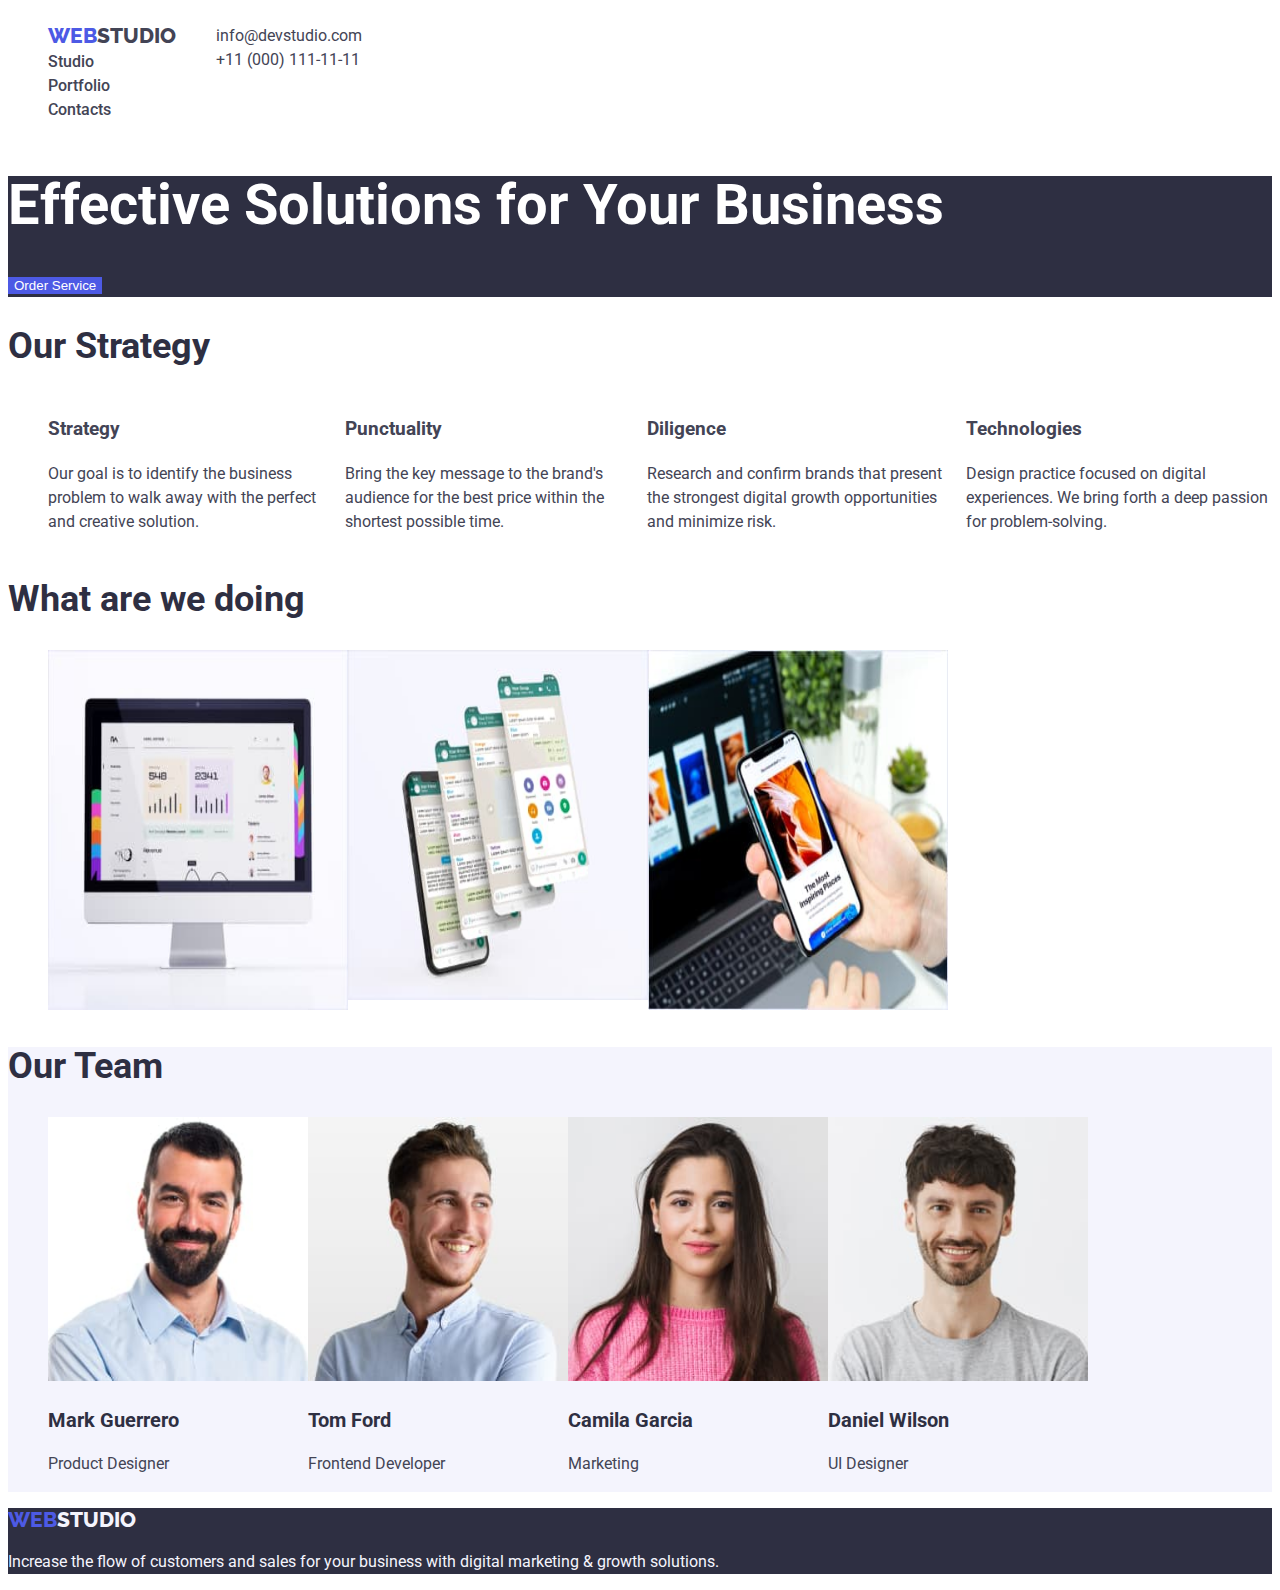
==== index.html @ af5a718a "added files from homework 2" ====
<!DOCTYPE html>
<html lang="en">
  <head>
    <meta charset="UTF-8" />
    <meta name="viewport" content="width=device-width, initial-scale=1.0" />
    <title>Web Studio</title>
    <link rel="preconnect" href="https://fonts.googleapis.com" />
    <link rel="preconnect" href="https://fonts.gstatic.com" crossorigin />
    <link
      href="https://fonts.googleapis.com/css2?family=Raleway:ital,wght@0,800;1,800&family=Roboto:wght@400;500;700;900&display=swap"
      rel="stylesheet"
    />
    <link rel="stylesheet" type="text/css" href="./css/style.css" />
  </head>
  <body>
    <header class="flex">
      <nav>
        <ul class="">
          <li>
            <a class="custom-link__logo" href="./index.html"
              ><span>WEB</span>STUDIO</a
            >
          </li>
          <li><a class="custom-link" href="index.html">Studio</a></li>
          <li><a class="custom-link" href="portfolio.html">Portfolio</a></li>
          <li><a class="custom-link" href="/">Contacts</a></li>
        </ul>
      </nav>
      <address>
        <ul class="">
          <li>
            <a class="custom-link contact-link" href="mailto:info@devstudio.com"
              >info@devstudio.com</a
            >
          </li>
          <li>
            <a class="custom-link contact-link" href="tel:+110001111111"
              >+11 (000) 111-11-11</a
            >
          </li>
        </ul>
      </address>
    </header>

    <main>
      <section class="solutions-section">
        <h1 class="title-1">Effective Solutions for Your Business</h1>
        <button class="solutions-section__button" type="button">Order Service</button>
      </section>

      <section>
        <h2 class="title-2">Our Strategy</h2>
        <ul class="flex">
          <li>
            <h3>Strategy</h3>
            <p>
              Our goal is to identify the business problem to walk away with the
              perfect and creative solution.
            </p>
          </li>
          <li>
            <h3>Punctuality</h3>
            <p>
              Bring the key message to the brand's audience for the best price
              within the shortest possible time.
            </p>
          </li>
          <li>
            <h3>Diligence</h3>
            <p>
              Research and confirm brands that present the strongest digital
              growth opportunities and minimize risk.
            </p>
          </li>
          <li>
            <h3>Technologies</h3>
            <p>
              Design practice focused on digital experiences. We bring forth a
              deep passion for problem-solving.
            </p>
          </li>
        </ul>
      </section>

      <section>
        <h2 class="title-2">What are we doing</h2>
        <ul class="flex">
          <li>
            <img
              src="./images/competencies/computer.jpg"
              height="360px"
              width="300px"
              alt="Analyst"
            />
          </li>
          <li>
            <img
              src="./images/competencies/mobile_ui.jpg"
              height="350px"
              width="300px"
              alt="Mobile UI"
            />
          </li>
          <li>
            <img
              src="./images/competencies/interface.jpg"
              height="360px"
              width="300px"
              alt="Interface"
            />
          </li>
        </ul>
      </section>

      <section class="team-section">
        <h2 class="title-2">Our Team</h2>
        <ul class="flex">
          <li>
            <img
              src="./images/team/mark_guerrero.jpg"
              height="264px"
              width="260px"
              alt="Mark's photo"
            />
            <h3 class="title-3">Mark Guerrero</h3>
            <p>Product Designer</p>
          </li>
          <li>
            <img
              src="./images/team/tom_ford.jpg"
              height="264px"
              width="260px"
              alt="Tom's photo'"
            />
            <h3 class="title-3">Tom Ford</h3>
            <p>Frontend Developer</p>
          </li>
          <li>
            <img
              src="./images/team/camila_garcia.jpg"
              height="264px"
              width="260px"
              alt="Camilas photo"
            />
            <h3 class="title-3">Camila Garcia</h3>
            <p>Marketing</p>
          </li>
          <li>
            <img
              src="./images/team/daniel_wilson.jpg"
              height="264px"
              width="260px"
              alt="Daniel's photo'"
            />
            <h3 class="title-3">Daniel Wilson</h3>
            <p>UI Designer</p>
          </li>
        </ul>
      </section>
    </main>

    <footer class="footer">
      <a class="custom-link__logo" href="./index.html"><span>WEB</span>STUDIO</a>
      <p>
        Increase the flow of&nbsp;customers and sales for your business with
        digital marketing &amp;&nbsp;growth solutions.
      </p>
    </footer>
  </body>
</html>
---- css/style.css ----
:root {
  --navy-blue: #2e2f42;
  --slate-color: #434455;
  --iris-color: #4d5ae5;
  --ocean-color: #404bbf;
  --cornflower-color: #e7e9fc;
  --cloud-color: #f4f4fd;
  --white-color: #ffffff;
}

body {
  font-family: "Roboto", sans-serif;
  font-style: normal;
  color: var(--slate-color);
  font-size: 16px;
  line-height: 1.5;
  letter-spacing: 2%;
}

ul {
  list-style: none;
}

.custom-link__logo span {
  color: var(--iris-color);
}

.title-1 {
  color: var(--white-color);
  font-size: 56px;
  line-height: 1.07;
}

.title-2 {
  color: var(--navy-blue);
  font-size: 36px;
  line-height: 1.11;
}

.title-3 {
  color: var(--navy-blue);
  font-size: 20px;
  line-height: 1.2;
}

.flex {
  display: flex;
}

.custom-link {
  text-decoration: none;
  color: inherit;
  font-style: normal;
  font-weight: 500;
}

.contact-link {
    font-weight: 400;
}

.custom-link:hover {
  color: var(--ocean-color);
}

.custom-link:focus {
  color: var(--ocean-color);
}

.custom-link__logo {
  font-family: "Raleway", sans-serif;
  font-optical-sizing: auto;
  font-weight: 800;
  text-decoration: none;
  font-size: 21px;
  line-height: 1.16;
  color: inherit;
  font-style: normal;
}

/* footer */
.footer {
  background-color: var(--navy-blue);
  color: var(--cloud-color);
}

/* index.html */

/* Solutions-section */
.solutions-section {
  background-color: var(--navy-blue);
}

.solutions-section__button {
  background-color: var(--iris-color);
  color: var(--white-color);
  border: 0;
  cursor: pointer;
}

.solutions-section__button:hover {
  background-color: var(--ocean-color);
}

.solutions-section__button:focus {
  background-color: var(--ocean-color);
}

/* team-section */

.team-section {
    background-color: var(--cloud-color);
}

/* portfolio */

.portfolio-section__button {
  font-family: inherit;
  font-weight: 500;
  font-size: 16px;
  color: var(--iris-color);
  background-color: var(--cornflower-color);
  border: 0;
  border-radius: 4px;
  cursor: pointer;
}

.portfolio-section__button:hover {
  color: var(--white-color);
  background-color: var(--ocean-color);
}

.portfolio-section__button:active {
  color: var(--white-color);
  background-color: var(--ocean-color);
}
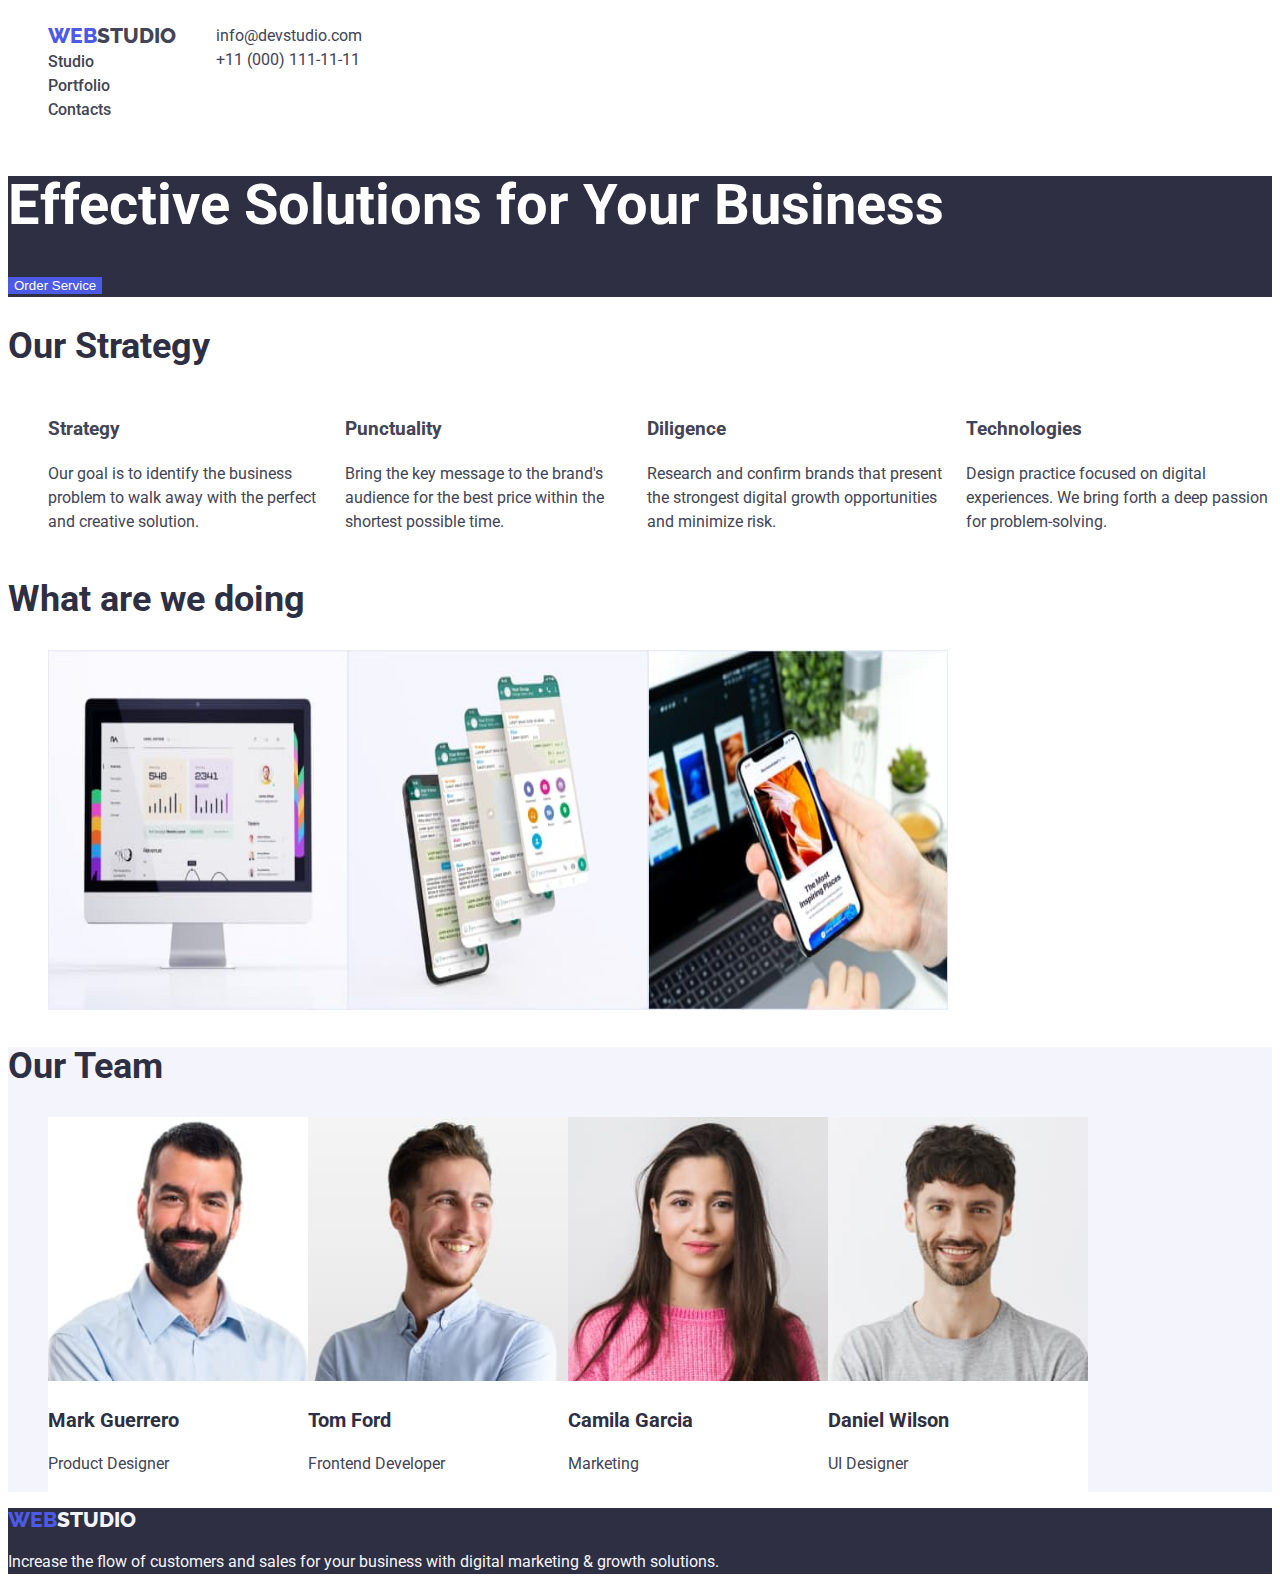
==== commit b1a499c3: "corrected some mistakes from hw2" ====
--- a/index.html
+++ b/index.html
@@ -88,24 +88,24 @@
           <li>
             <img
               src="./images/competencies/computer.jpg"
-              height="360px"
-              width="300px"
+              height="360"
+              width="300"
               alt="Analyst"
             />
           </li>
           <li>
             <img
               src="./images/competencies/mobile_ui.jpg"
-              height="350px"
-              width="300px"
+              height="360"
+              width="300"
               alt="Mobile UI"
             />
           </li>
           <li>
             <img
               src="./images/competencies/interface.jpg"
-              height="360px"
-              width="300px"
+              height="360"
+              width="300"
               alt="Interface"
             />
           </li>
@@ -115,7 +115,7 @@
       <section class="team-section">
         <h2 class="title-2">Our Team</h2>
         <ul class="flex">
-          <li>
+          <li class="team-section__list-item">
             <img
               src="./images/team/mark_guerrero.jpg"
               height="264px"
@@ -125,31 +125,31 @@
             <h3 class="title-3">Mark Guerrero</h3>
             <p>Product Designer</p>
           </li>
-          <li>
+          <li class="team-section__list-item">
             <img
               src="./images/team/tom_ford.jpg"
-              height="264px"
-              width="260px"
+              height="264"
+              width="260"
               alt="Tom's photo'"
             />
             <h3 class="title-3">Tom Ford</h3>
             <p>Frontend Developer</p>
           </li>
-          <li>
+          <li class="team-section__list-item">
             <img
               src="./images/team/camila_garcia.jpg"
-              height="264px"
-              width="260px"
+              height="264"
+              width="260"
               alt="Camilas photo"
             />
             <h3 class="title-3">Camila Garcia</h3>
             <p>Marketing</p>
           </li>
-          <li>
+          <li class="team-section__list-item">
             <img
               src="./images/team/daniel_wilson.jpg"
-              height="264px"
-              width="260px"
+              height="264"
+              width="260"
               alt="Daniel's photo'"
             />
             <h3 class="title-3">Daniel Wilson</h3>
--- a/css/style.css
+++ b/css/style.css
@@ -55,7 +55,7 @@
 }
 
 .contact-link {
-    font-weight: 400;
+  font-weight: 400;
 }
 
 .custom-link:hover {
@@ -108,7 +108,11 @@
 /* team-section */
 
 .team-section {
-    background-color: var(--cloud-color);
+  background-color: var(--cloud-color);
+}
+
+.team-section__list-item {
+  background-color: var(--white-color);
 }
 
 /* portfolio */
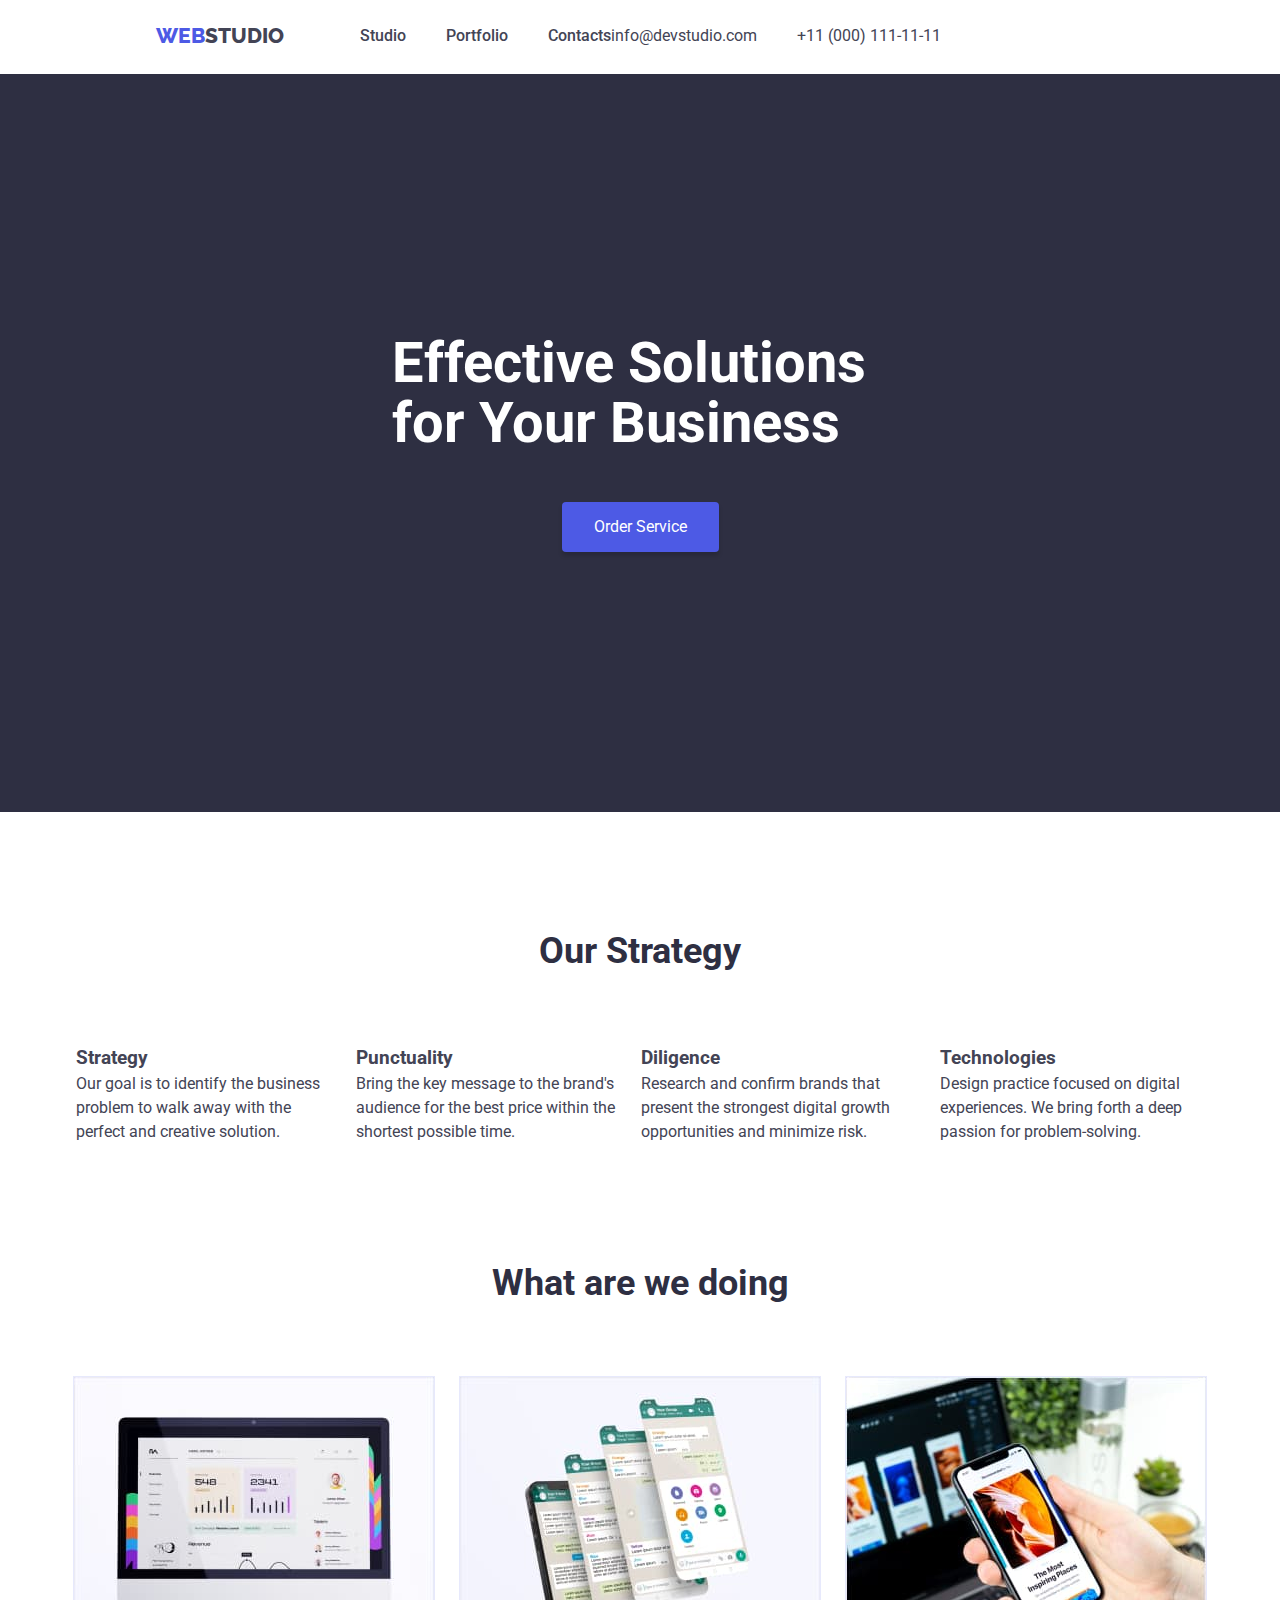
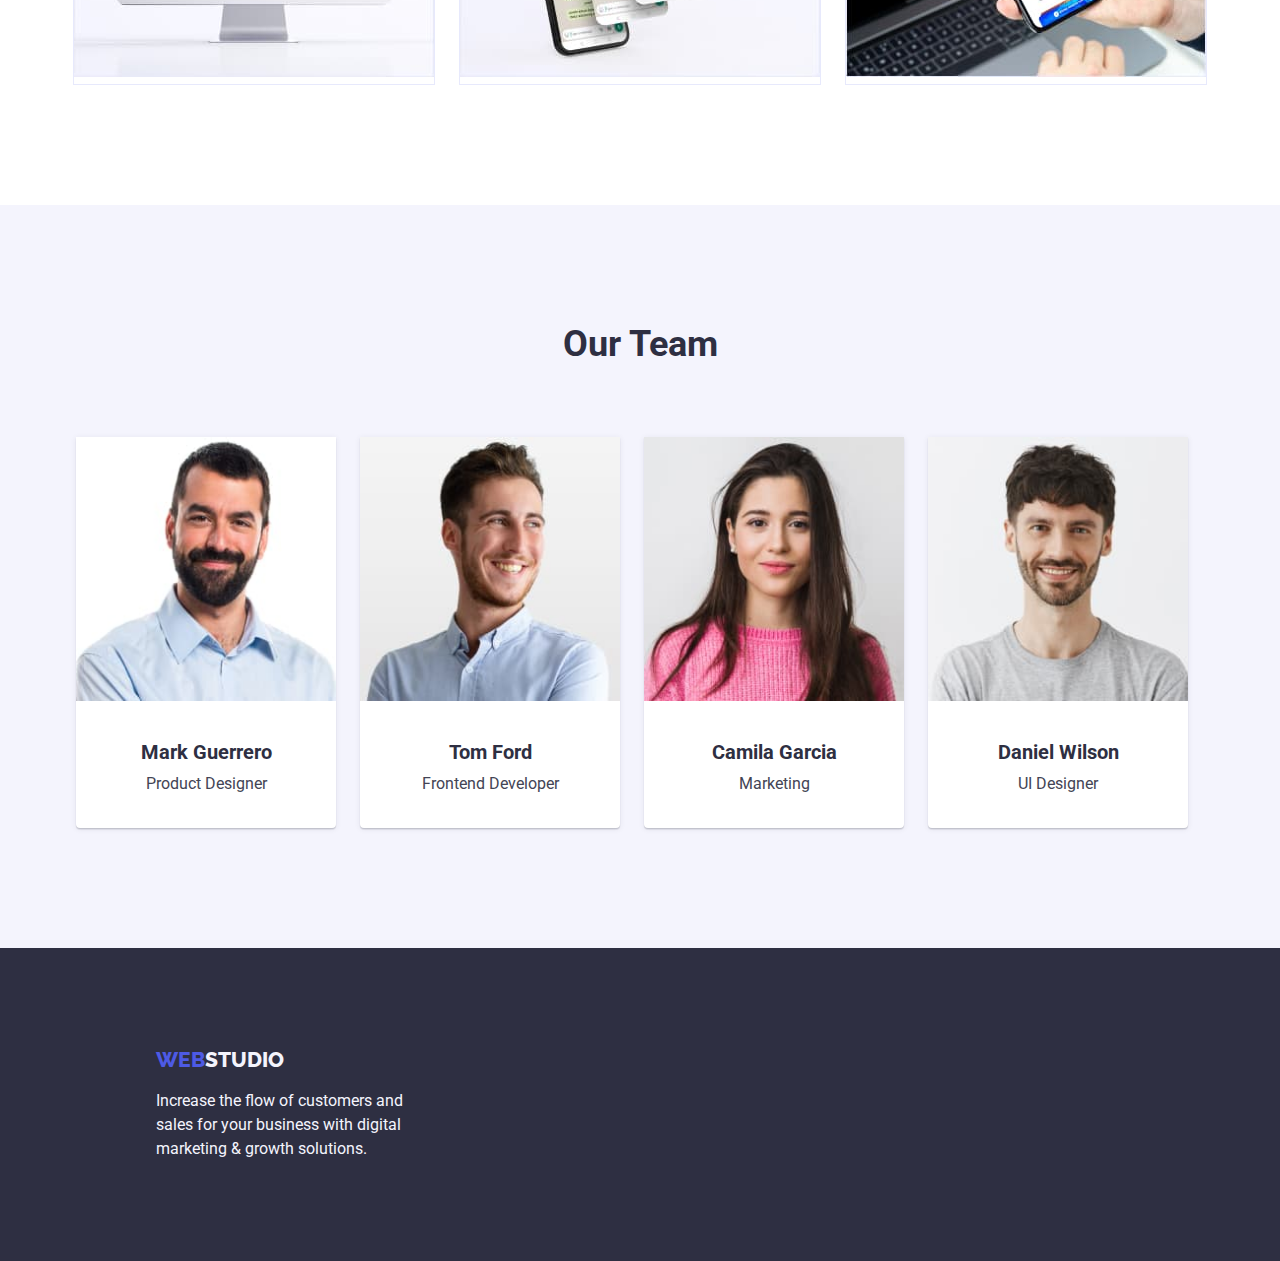
==== commit ddabba9f: "done index.html" ====
--- a/index.html
+++ b/index.html
@@ -10,161 +10,187 @@
       href="https://fonts.googleapis.com/css2?family=Raleway:ital,wght@0,800;1,800&family=Roboto:wght@400;500;700;900&display=swap"
       rel="stylesheet"
     />
+    <link
+      rel="stylesheet"
+      href="https://cdnjs.cloudflare.com/ajax/libs/modern-normalize/2.0.0/modern-normalize.min.css"
+    />
     <link rel="stylesheet" type="text/css" href="./css/style.css" />
   </head>
   <body>
-    <header class="flex">
-      <nav>
-        <ul class="">
-          <li>
-            <a class="custom-link__logo" href="./index.html"
-              ><span>WEB</span>STUDIO</a
-            >
-          </li>
-          <li><a class="custom-link" href="index.html">Studio</a></li>
-          <li><a class="custom-link" href="portfolio.html">Portfolio</a></li>
-          <li><a class="custom-link" href="/">Contacts</a></li>
-        </ul>
-      </nav>
-      <address>
-        <ul class="">
-          <li>
-            <a class="custom-link contact-link" href="mailto:info@devstudio.com"
-              >info@devstudio.com</a
-            >
-          </li>
-          <li>
-            <a class="custom-link contact-link" href="tel:+110001111111"
-              >+11 (000) 111-11-11</a
-            >
-          </li>
-        </ul>
-      </address>
+    <header>
+      <div class="header__container flex">
+        <nav>
+          <ul class="flex header__menu">
+            <li>
+              <a class="custom-link__logo" href="./index.html"
+                ><span>WEB</span>STUDIO</a
+              >
+            </li>
+            <li><a class="custom-link" href="index.html">Studio</a></li>
+            <li><a class="custom-link" href="portfolio.html">Portfolio</a></li>
+            <li><a class="custom-link" href="/">Contacts</a></li>
+          </ul>
+        </nav>
+        <address>
+          <ul class="flex header__address">
+            <li>
+              <a
+                class="custom-link contact-link"
+                href="mailto:info@devstudio.com"
+                >info@devstudio.com</a
+              >
+            </li>
+            <li>
+              <a class="custom-link contact-link" href="tel:+110001111111"
+                >+11 (000) 111-11-11</a
+              >
+            </li>
+          </ul>
+        </address>
+      </div>
     </header>
 
     <main>
       <section class="solutions-section">
-        <h1 class="title-1">Effective Solutions for Your Business</h1>
-        <button class="solutions-section__button" type="button">Order Service</button>
+        <div class="container solutions-section__container">
+          <h1 class="title-1">Effective Solutions for Your Business</h1>
+          <button class="solutions-section__button" type="button">
+            Order Service
+          </button>
+        </div>
       </section>
 
-      <section>
-        <h2 class="title-2">Our Strategy</h2>
-        <ul class="flex">
-          <li>
-            <h3>Strategy</h3>
-            <p>
-              Our goal is to identify the business problem to walk away with the
-              perfect and creative solution.
-            </p>
-          </li>
-          <li>
-            <h3>Punctuality</h3>
-            <p>
-              Bring the key message to the brand's audience for the best price
-              within the shortest possible time.
-            </p>
-          </li>
-          <li>
-            <h3>Diligence</h3>
-            <p>
-              Research and confirm brands that present the strongest digital
-              growth opportunities and minimize risk.
-            </p>
-          </li>
-          <li>
-            <h3>Technologies</h3>
-            <p>
-              Design practice focused on digital experiences. We bring forth a
-              deep passion for problem-solving.
-            </p>
-          </li>
-        </ul>
+      <section class="strategy-section">
+        <div class="container">
+          <h2 class="title-2">Our Strategy</h2>
+          <ul class="flex strategy-section__cards">
+            <li>
+              <h3>Strategy</h3>
+              <p>
+                Our goal is to identify the business problem to walk away with
+                the perfect and creative solution.
+              </p>
+            </li>
+            <li>
+              <h3>Punctuality</h3>
+              <p>
+                Bring the key message to the brand's audience for the best price
+                within the shortest possible time.
+              </p>
+            </li>
+            <li>
+              <h3>Diligence</h3>
+              <p>
+                Research and confirm brands that present the strongest digital
+                growth opportunities and minimize risk.
+              </p>
+            </li>
+            <li>
+              <h3>Technologies</h3>
+              <p>
+                Design practice focused on digital experiences. We bring forth a
+                deep passion for problem-solving.
+              </p>
+            </li>
+          </ul>
+        </div>
       </section>
 
-      <section>
-        <h2 class="title-2">What are we doing</h2>
-        <ul class="flex">
-          <li>
-            <img
-              src="./images/competencies/computer.jpg"
-              height="360"
-              width="300"
-              alt="Analyst"
-            />
-          </li>
-          <li>
-            <img
-              src="./images/competencies/mobile_ui.jpg"
-              height="360"
-              width="300"
-              alt="Mobile UI"
-            />
-          </li>
-          <li>
-            <img
-              src="./images/competencies/interface.jpg"
-              height="360"
-              width="300"
-              alt="Interface"
-            />
-          </li>
-        </ul>
+      <section class="doing-section">
+        <div class="container">
+          <h2 class="title-2">What are we doing</h2>
+          <ul class="flex doing-section__cards">
+            <li class="doing-section__cards-item">
+              <img
+                src="./images/competencies/computer.jpg"
+                height="300"
+                width="360"
+                alt="Analyst"
+              />
+            </li>
+            <li class="doing-section__cards-item">
+              <img
+                src="./images/competencies/mobile_ui.jpg"
+                height="300"
+                width="360"
+                alt="Mobile UI"
+              />
+            </li>
+            <li class="doing-section__cards-item">
+              <img
+                src="./images/competencies/interface.jpg"
+                height="300"
+                width="360"
+                alt="Interface"
+              />
+            </li>
+          </ul>
+        </div>
       </section>
 
       <section class="team-section">
-        <h2 class="title-2">Our Team</h2>
-        <ul class="flex">
-          <li class="team-section__list-item">
-            <img
-              src="./images/team/mark_guerrero.jpg"
-              height="264px"
-              width="260px"
-              alt="Mark's photo"
-            />
-            <h3 class="title-3">Mark Guerrero</h3>
-            <p>Product Designer</p>
-          </li>
-          <li class="team-section__list-item">
-            <img
-              src="./images/team/tom_ford.jpg"
-              height="264"
-              width="260"
-              alt="Tom's photo'"
-            />
-            <h3 class="title-3">Tom Ford</h3>
-            <p>Frontend Developer</p>
-          </li>
-          <li class="team-section__list-item">
-            <img
-              src="./images/team/camila_garcia.jpg"
-              height="264"
-              width="260"
-              alt="Camilas photo"
-            />
-            <h3 class="title-3">Camila Garcia</h3>
-            <p>Marketing</p>
-          </li>
-          <li class="team-section__list-item">
-            <img
-              src="./images/team/daniel_wilson.jpg"
-              height="264"
-              width="260"
-              alt="Daniel's photo'"
-            />
-            <h3 class="title-3">Daniel Wilson</h3>
-            <p>UI Designer</p>
-          </li>
-        </ul>
+        <div class="team-section__container">
+          <h2 class="title-2">Our Team</h2>
+          <ul class="flex team-section__cards">
+            <li class="team-section__cards-item">
+              <img
+                class="team-section__cards-item__img"
+                src="./images/team/mark_guerrero.jpg"
+                height="264px"
+                width="260px"
+                alt="Mark's photo"
+              />
+              <h3 class="title-3">Mark Guerrero</h3>
+              <p>Product Designer</p>
+            </li>
+            <li class="team-section__cards-item">
+              <img
+                class="team-section__cards-item__img"
+                src="./images/team/tom_ford.jpg"
+                height="264"
+                width="260"
+                alt="Tom's photo'"
+              />
+              <h3 class="title-3">Tom Ford</h3>
+              <p>Frontend Developer</p>
+            </li>
+            <li class="team-section__cards-item">
+              <img
+                class="team-section__cards-item__img"
+                src="./images/team/camila_garcia.jpg"
+                height="264"
+                width="260"
+                alt="Camilas photo"
+              />
+              <h3 class="title-3">Camila Garcia</h3>
+              <p>Marketing</p>
+            </li>
+            <li class="team-section__cards-item">
+              <img
+                class="team-section__cards-item__img"
+                src="./images/team/daniel_wilson.jpg"
+                height="264"
+                width="260"
+                alt="Daniel's photo'"
+              />
+              <h3 class="title-3">Daniel Wilson</h3>
+              <p>UI Designer</p>
+            </li>
+          </ul>
+        </div>
       </section>
     </main>
 
     <footer class="footer">
-      <a class="custom-link__logo" href="./index.html"><span>WEB</span>STUDIO</a>
-      <p>
-        Increase the flow of&nbsp;customers and sales for your business with
-        digital marketing &amp;&nbsp;growth solutions.
-      </p>
+      <div class="footer__container">
+        <a class="custom-link__logo" href="./index.html"
+          ><span>WEB</span>STUDIO</a
+        >
+        <p class="footer__text">
+          Increase the flow of&nbsp;customers and sales for your business with
+          digital marketing &amp;&nbsp;growth solutions.
+        </p>
+      </div>
     </footer>
   </body>
 </html>
--- a/css/style.css
+++ b/css/style.css
@@ -17,8 +17,31 @@
   letter-spacing: 2%;
 }
 
+h1,
+h2,
+h3,
+h4,
+h5,
+h6 {
+  margin: 0;
+  padding: 0;
+}
+
+.container {
+  max-width: 1128px;
+  margin: 0 auto 120px auto;
+  padding: 0;
+}
+
 ul {
+  margin: 0;
+  padding: 0;
   list-style: none;
+}
+
+p {
+  margin: 0;
+  padding: 0;
 }
 
 .custom-link__logo span {
@@ -29,22 +52,43 @@
   color: var(--white-color);
   font-size: 56px;
   line-height: 1.07;
+  margin: 0 0 48px 0;
 }
 
 .title-2 {
   color: var(--navy-blue);
   font-size: 36px;
   line-height: 1.11;
+  text-align: center;
+  margin-bottom: 72px;
 }
 
 .title-3 {
   color: var(--navy-blue);
   font-size: 20px;
   line-height: 1.2;
+  margin-bottom: 8px;
 }
 
 .flex {
   display: flex;
+}
+
+/* header */
+.header__container {
+  padding-top: 24px;
+  padding-bottom: 24px;
+  padding-right: 156px;
+  padding-left: 156px;
+}
+
+.header__menu {
+  gap: 40px;
+}
+
+.header__address {
+  gap: 40px;
+  margin-left: auto;
 }
 
 .custom-link {
@@ -75,6 +119,7 @@
   line-height: 1.16;
   color: inherit;
   font-style: normal;
+  margin-right: 36px;
 }
 
 /* footer */
@@ -83,9 +128,31 @@
   color: var(--cloud-color);
 }
 
+.footer__container {
+  padding-top: 100px;
+  padding-bottom: 100px;
+  padding-left: 156px;
+  padding-right: 156px;
+  display: flex;
+  flex-direction: column;
+  gap: 16px;
+}
+
+.footer__text {
+  max-width: 264px;
+  width: 100%;
+}
+
 /* index.html */
 
 /* Solutions-section */
+.solutions-section__container {
+  padding-top: 260px;
+  padding-bottom: 260px;
+  width: 100%;
+  max-width: 496px;
+}
+
 .solutions-section {
   background-color: var(--navy-blue);
 }
@@ -95,6 +162,11 @@
   color: var(--white-color);
   border: 0;
   cursor: pointer;
+  border-radius: 4px;
+  padding: 16px 32px;
+  box-shadow: 0px 4px 4px 0px #00000026;
+  display: block;
+  margin: 0 auto;
 }
 
 .solutions-section__button:hover {
@@ -103,6 +175,25 @@
 
 .solutions-section__button:focus {
   background-color: var(--ocean-color);
+}
+
+/* strategy-section */
+
+.strategy-section__cards {
+  gap: 24px;
+}
+
+/* doing-section */
+
+.doing-section__cards {
+  display: flex;
+  flex-direction: row;
+  justify-content: center;
+  gap: 24px;
+}
+
+.doing-section__cards-item {
+  border: 1px solid var(--cornflower-color);
 }
 
 /* team-section */
@@ -111,8 +202,28 @@
   background-color: var(--cloud-color);
 }
 
-.team-section__list-item {
+.team-section__container {
+  padding-top: 120px;
+  padding-bottom: 120px;
+  max-width: 1128px;
+  margin: 0 auto 0 auto;
+}
+
+.team-section__cards {
+  gap: 24px;
+}
+
+.team-section__cards-item {
+  border-radius: 0 0 4px 4px;
+  padding-bottom: 32px;
+  text-align: center;
+  box-shadow: 0 2px 1px 0 rgba(46, 47, 66, 0.08),
+    0 1px 1px 0 rgba(46, 47, 66, 0.16), 0 1px 6px 0 rgba(46, 47, 66, 0.08);
   background-color: var(--white-color);
+}
+
+.team-section__cards-item__img {
+  margin-bottom: 32px;
 }
 
 /* portfolio */
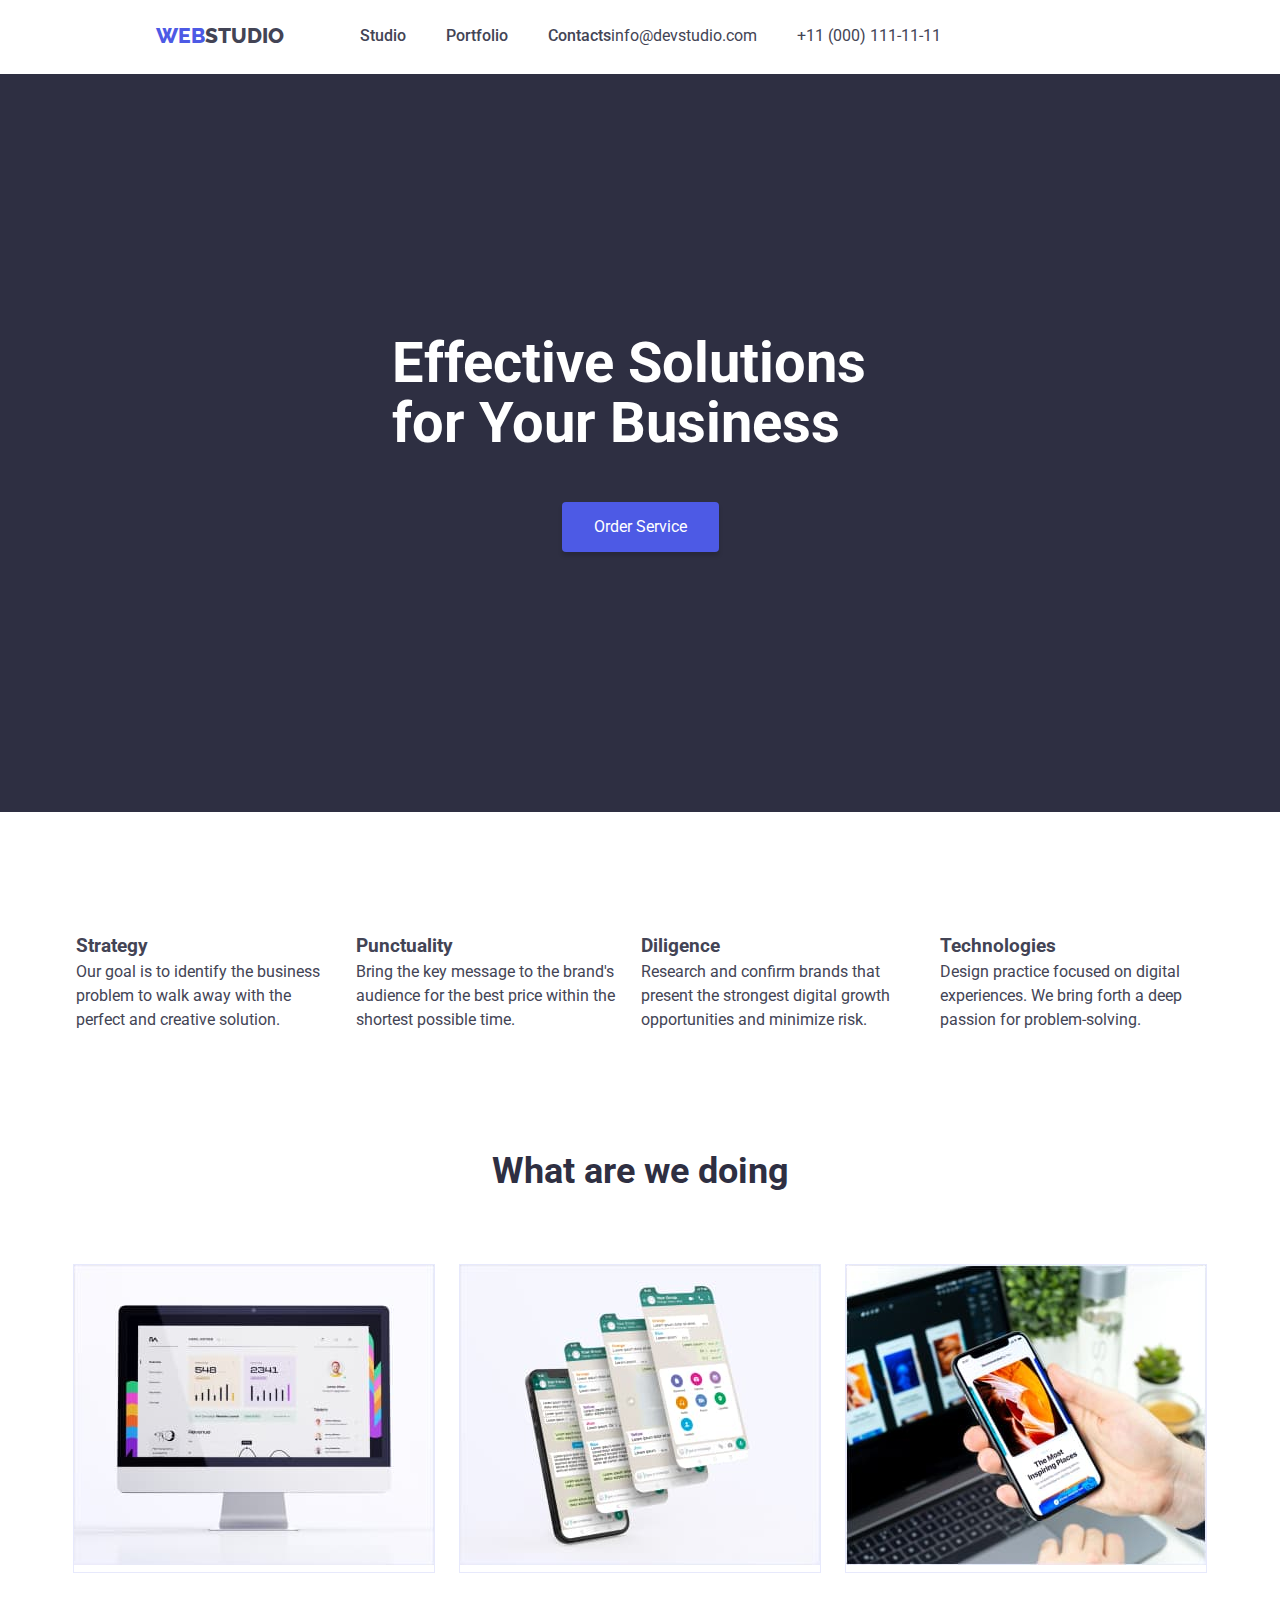
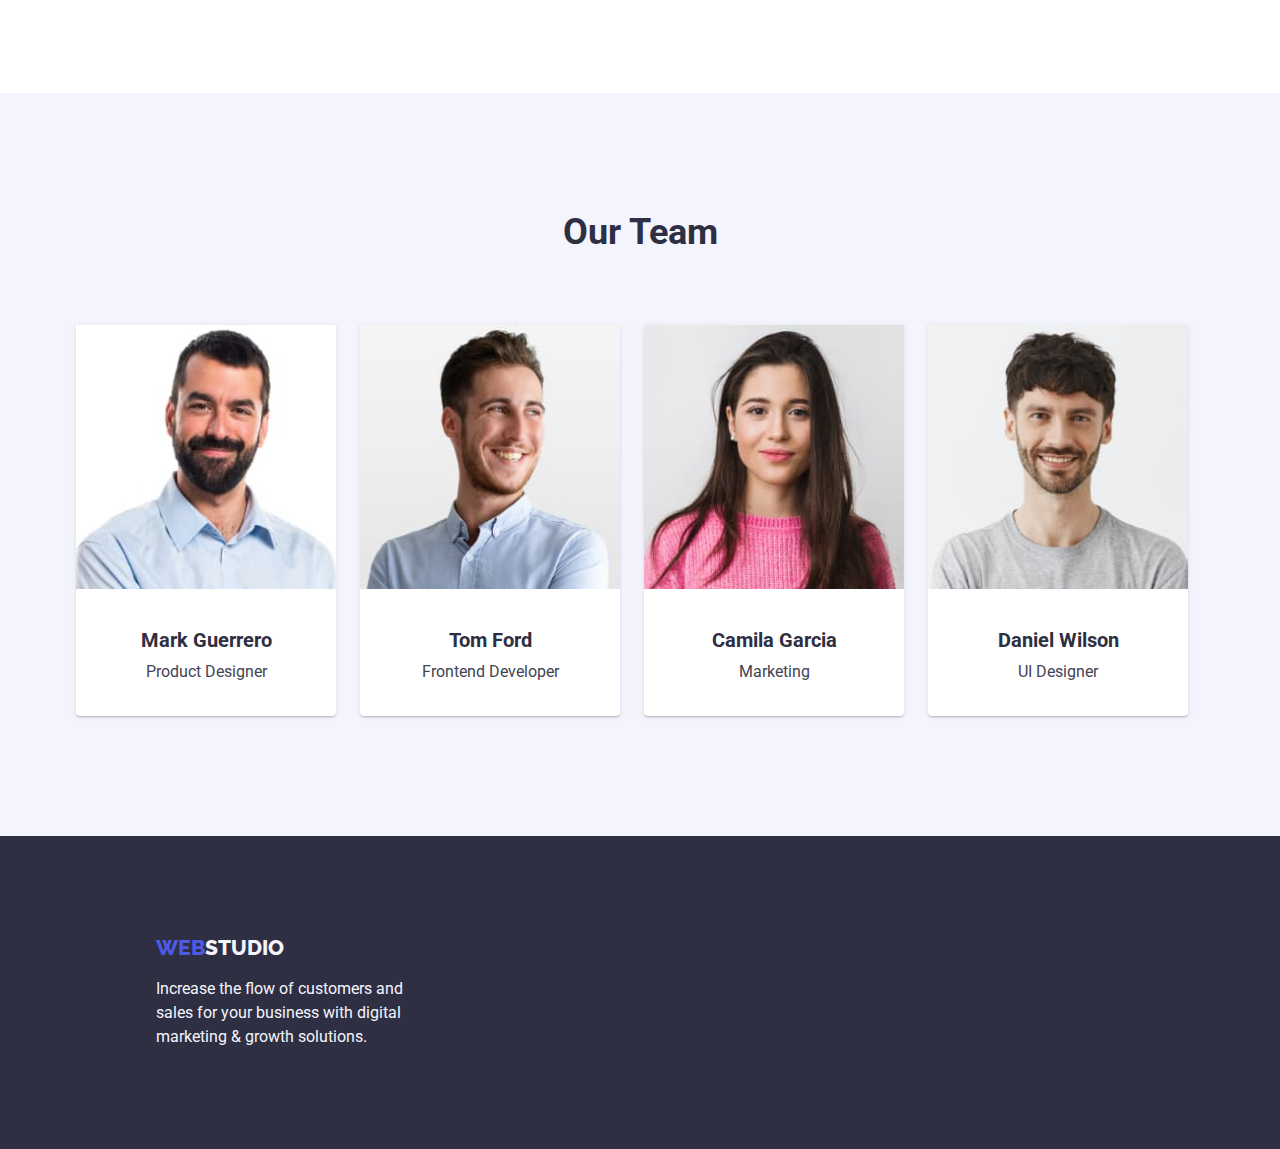
==== commit 147a05b3: "done portfolio.html" ====
--- a/index.html
+++ b/index.html
@@ -62,7 +62,7 @@
 
       <section class="strategy-section">
         <div class="container">
-          <h2 class="title-2">Our Strategy</h2>
+          <h2 class="title-2 visually-hidden">Our Strategy</h2>
           <ul class="flex strategy-section__cards">
             <li>
               <h3>Strategy</h3>
--- a/css/style.css
+++ b/css/style.css
@@ -46,6 +46,19 @@
 
 .custom-link__logo span {
   color: var(--iris-color);
+}
+
+.visually-hidden {
+  position: absolute;
+  width: 1px;
+  height: 1px;
+  margin: -1px;
+  border: 0;
+  padding: 0;
+  white-space: nowrap;
+  clip-path: inset(100%);
+  clip: rect(0 0 0 0);
+  overflow: hidden;
 }
 
 .title-1 {
@@ -227,8 +240,39 @@
 }
 
 /* portfolio */
-
-.portfolio-section__button {
+.portfolio-section__container {
+  margin-top: 72px;
+}
+
+.portfolio-section__buttons-list {
+  gap: 24px;
+  justify-content: center;
+  margin-bottom: 72px;
+}
+
+.portfolio-section__cards {
+  display: flex;
+  flex-wrap: wrap;
+  gap: 24px;
+}
+
+.portfolio-section__cards-item {
+  border: 1px solid var(--cornflower-color);
+  max-width: calc(33.333% - 8px);
+}
+
+.portfolio-section__cards-item:nth-child(3n + 1) {
+  width: 100%;
+}
+
+.cards-item__info {
+  padding-top: 32px;
+  padding-left: 16px;
+  padding-bottom: 32px;
+}
+
+.buttons-list__button {
+  padding: 12px 24px 12px 24px;
   font-family: inherit;
   font-weight: 500;
   font-size: 16px;
@@ -239,12 +283,12 @@
   cursor: pointer;
 }
 
-.portfolio-section__button:hover {
-  color: var(--white-color);
-  background-color: var(--ocean-color);
-}
-
-.portfolio-section__button:active {
-  color: var(--white-color);
-  background-color: var(--ocean-color);
-}
+.buttons-list__button:hover {
+  color: var(--white-color);
+  background-color: var(--ocean-color);
+}
+
+.buttons-list__button:active {
+  color: var(--white-color);
+  background-color: var(--ocean-color);
+}
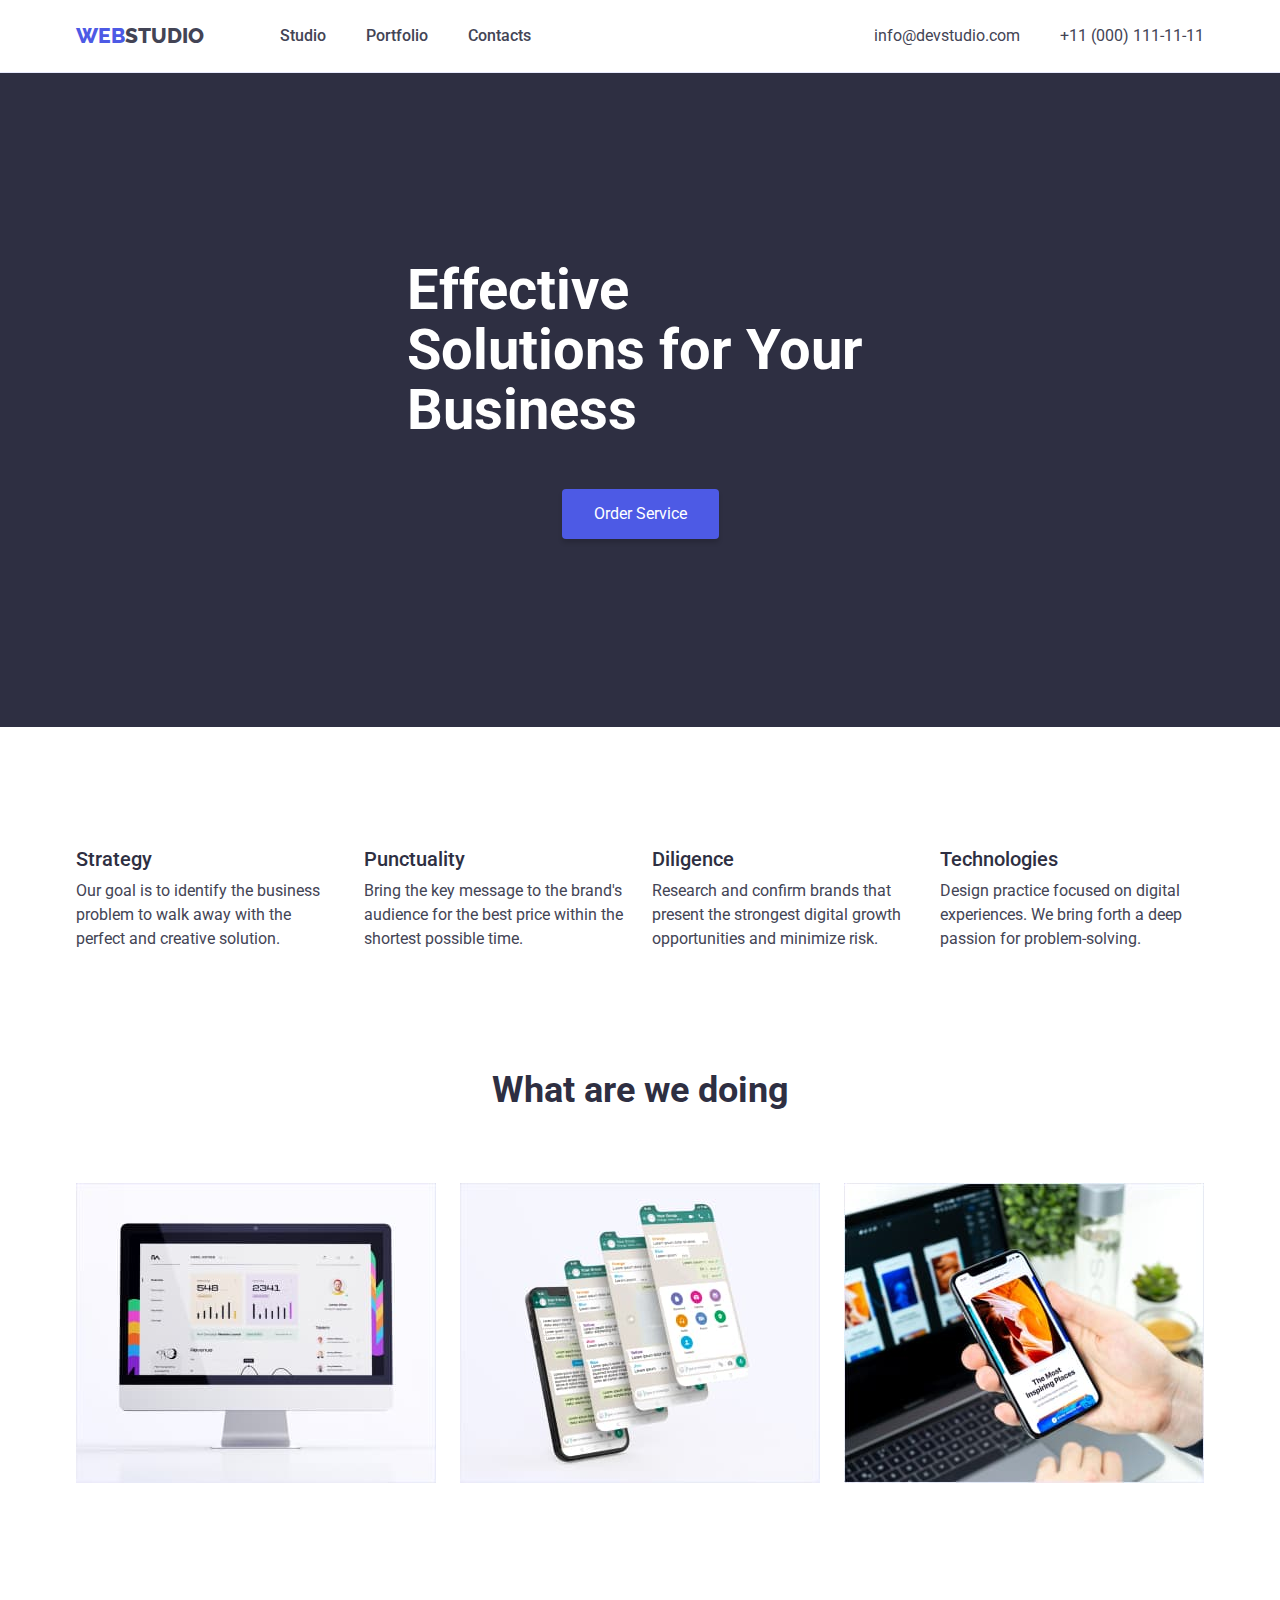
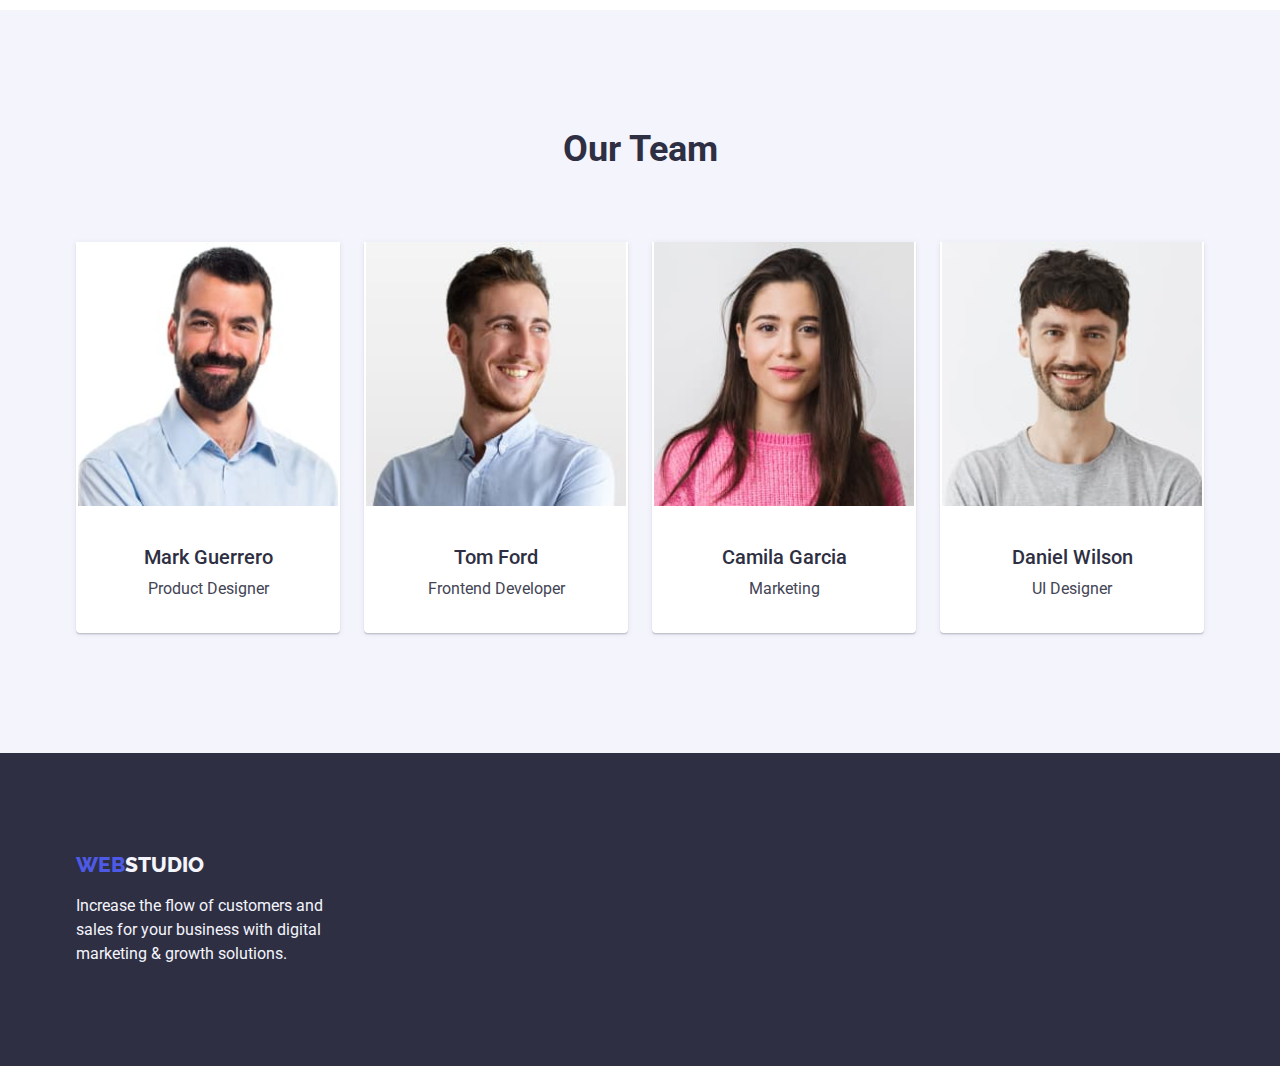
==== commit b6dcb953: "fixed" ====
--- a/index.html
+++ b/index.html
@@ -18,7 +18,7 @@
   </head>
   <body>
     <header>
-      <div class="header__container flex">
+      <div class="container flex">
         <nav>
           <ul class="flex header__menu">
             <li>
@@ -64,29 +64,29 @@
         <div class="container">
           <h2 class="title-2 visually-hidden">Our Strategy</h2>
           <ul class="flex strategy-section__cards">
-            <li>
-              <h3>Strategy</h3>
+            <li class="strategy-section__cards-item">
+              <h3 class="title-3">Strategy</h3>
               <p>
                 Our goal is to identify the business problem to walk away with
                 the perfect and creative solution.
               </p>
             </li>
-            <li>
-              <h3>Punctuality</h3>
+            <li class="strategy-section__cards-item">
+              <h3 class="title-3">Punctuality</h3>
               <p>
                 Bring the key message to the brand's audience for the best price
                 within the shortest possible time.
               </p>
             </li>
-            <li>
-              <h3>Diligence</h3>
+            <li class="strategy-section__cards-item">
+              <h3 class="title-3">Diligence</h3>
               <p>
                 Research and confirm brands that present the strongest digital
                 growth opportunities and minimize risk.
               </p>
             </li>
-            <li>
-              <h3>Technologies</h3>
+            <li class="strategy-section__cards-item">
+              <h3 class="title-3">Technologies</h3>
               <p>
                 Design practice focused on digital experiences. We bring forth a
                 deep passion for problem-solving.
@@ -129,7 +129,7 @@
       </section>
 
       <section class="team-section">
-        <div class="team-section__container">
+        <div class="container">
           <h2 class="title-2">Our Team</h2>
           <ul class="flex team-section__cards">
             <li class="team-section__cards-item">
@@ -140,8 +140,10 @@
                 width="260px"
                 alt="Mark's photo"
               />
-              <h3 class="title-3">Mark Guerrero</h3>
-              <p>Product Designer</p>
+              <div class="team-section__cards-item__text">
+                <h3 class="title-3">Mark Guerrero</h3>
+                <p>Product Designer</p>
+              </div>
             </li>
             <li class="team-section__cards-item">
               <img
@@ -151,8 +153,10 @@
                 width="260"
                 alt="Tom's photo'"
               />
-              <h3 class="title-3">Tom Ford</h3>
-              <p>Frontend Developer</p>
+              <div class="team-section__cards-item__text">
+                <h3 class="title-3">Tom Ford</h3>
+                <p>Frontend Developer</p>
+              </div>
             </li>
             <li class="team-section__cards-item">
               <img
@@ -162,8 +166,10 @@
                 width="260"
                 alt="Camilas photo"
               />
-              <h3 class="title-3">Camila Garcia</h3>
-              <p>Marketing</p>
+              <div class="team-section__cards-item__text">
+                <h3 class="title-3">Camila Garcia</h3>
+                <p>Marketing</p>
+              </div>
             </li>
             <li class="team-section__cards-item">
               <img
@@ -173,8 +179,10 @@
                 width="260"
                 alt="Daniel's photo'"
               />
-              <h3 class="title-3">Daniel Wilson</h3>
-              <p>UI Designer</p>
+              <div class="team-section__cards-item__text">
+                <h3 class="title-3">Daniel Wilson</h3>
+                <p>UI Designer</p>
+              </div>
             </li>
           </ul>
         </div>
@@ -182,7 +190,7 @@
     </main>
 
     <footer class="footer">
-      <div class="footer__container">
+      <div class="container">
         <a class="custom-link__logo" href="./index.html"
           ><span>WEB</span>STUDIO</a
         >
--- a/css/style.css
+++ b/css/style.css
@@ -28,9 +28,11 @@
 }
 
 .container {
-  max-width: 1128px;
-  margin: 0 auto 120px auto;
-  padding: 0;
+  max-width: 1158px;
+  margin: 0 auto 0 auto;
+  padding: 0;
+  padding-left: 15px;
+  padding-right: 15px;
 }
 
 ul {
@@ -42,10 +44,6 @@
 p {
   margin: 0;
   padding: 0;
-}
-
-.custom-link__logo span {
-  color: var(--iris-color);
 }
 
 .visually-hidden {
@@ -81,6 +79,7 @@
   font-size: 20px;
   line-height: 1.2;
   margin-bottom: 8px;
+  font-weight: 500;
 }
 
 .flex {
@@ -88,6 +87,14 @@
 }
 
 /* header */
+header {
+  border-bottom: 1px solid var(--cornflower-color);
+}
+
+nav {
+  margin-right: auto;
+}
+
 .header__container {
   padding-top: 24px;
   padding-bottom: 24px;
@@ -104,7 +111,20 @@
   margin-left: auto;
 }
 
+.custom-link__logo {
+  display: block;
+  padding-top: 24px;
+  padding-bottom: 24px;
+}
+
+.custom-link__logo span {
+  color: var(--iris-color);
+}
+
 .custom-link {
+  display: block;
+  padding-top: 24px;
+  padding-bottom: 24px;
   text-decoration: none;
   color: inherit;
   font-style: normal;
@@ -137,18 +157,23 @@
 
 /* footer */
 .footer {
+  padding-top: 100px;
+  padding-bottom: 100px;
   background-color: var(--navy-blue);
   color: var(--cloud-color);
 }
 
 .footer__container {
-  padding-top: 100px;
-  padding-bottom: 100px;
-  padding-left: 156px;
-  padding-right: 156px;
-  display: flex;
   flex-direction: column;
   gap: 16px;
+}
+
+footer .custom-link__logo {
+  display: inline-block;
+  margin-bottom: 16px;
+  margin-right: 0;
+  padding-top: 0;
+  padding-bottom: 0;
 }
 
 .footer__text {
@@ -160,9 +185,10 @@
 
 /* Solutions-section */
 .solutions-section__container {
-  padding-top: 260px;
-  padding-bottom: 260px;
-  width: 100%;
+  padding-top: 188px;
+  padding-bottom: 188px;
+  margin-left: auto;
+  margin-right: auto;
   max-width: 496px;
 }
 
@@ -192,11 +218,23 @@
 
 /* strategy-section */
 
+.strategy-section {
+  padding-top: 120px;
+  padding-bottom: 120px;
+}
+
 .strategy-section__cards {
   gap: 24px;
 }
 
+.strategy-section__cards-item {
+  width: calc((100% - 72px) / 4);
+}
+
 /* doing-section */
+.doing-section {
+  padding-bottom: 120px;
+}
 
 .doing-section__cards {
   display: flex;
@@ -206,20 +244,15 @@
 }
 
 .doing-section__cards-item {
-  border: 1px solid var(--cornflower-color);
+  width: calc((100% - 48px) / 3);
 }
 
 /* team-section */
 
 .team-section {
   background-color: var(--cloud-color);
-}
-
-.team-section__container {
   padding-top: 120px;
   padding-bottom: 120px;
-  max-width: 1128px;
-  margin: 0 auto 0 auto;
 }
 
 .team-section__cards {
@@ -227,25 +260,27 @@
 }
 
 .team-section__cards-item {
+  width: calc((100% - 72px) / 4);
   border-radius: 0 0 4px 4px;
-  padding-bottom: 32px;
   text-align: center;
   box-shadow: 0 2px 1px 0 rgba(46, 47, 66, 0.08),
     0 1px 1px 0 rgba(46, 47, 66, 0.16), 0 1px 6px 0 rgba(46, 47, 66, 0.08);
   background-color: var(--white-color);
 }
 
-.team-section__cards-item__img {
-  margin-bottom: 32px;
+.team-section__cards-item__text {
+  padding-top: 32px;
+  padding-bottom: 32px;
 }
 
 /* portfolio */
-.portfolio-section__container {
-  margin-top: 72px;
+.portfolio-section {
+  padding-top: 96px;
+  padding-bottom: 120px;
 }
 
 .portfolio-section__buttons-list {
-  gap: 24px;
+  gap: 48px 24px;
   justify-content: center;
   margin-bottom: 72px;
 }
@@ -257,12 +292,8 @@
 }
 
 .portfolio-section__cards-item {
+  width: calc((100% - 48px) / 3);
   border: 1px solid var(--cornflower-color);
-  max-width: calc(33.333% - 8px);
-}
-
-.portfolio-section__cards-item:nth-child(3n + 1) {
-  width: 100%;
 }
 
 .cards-item__info {
